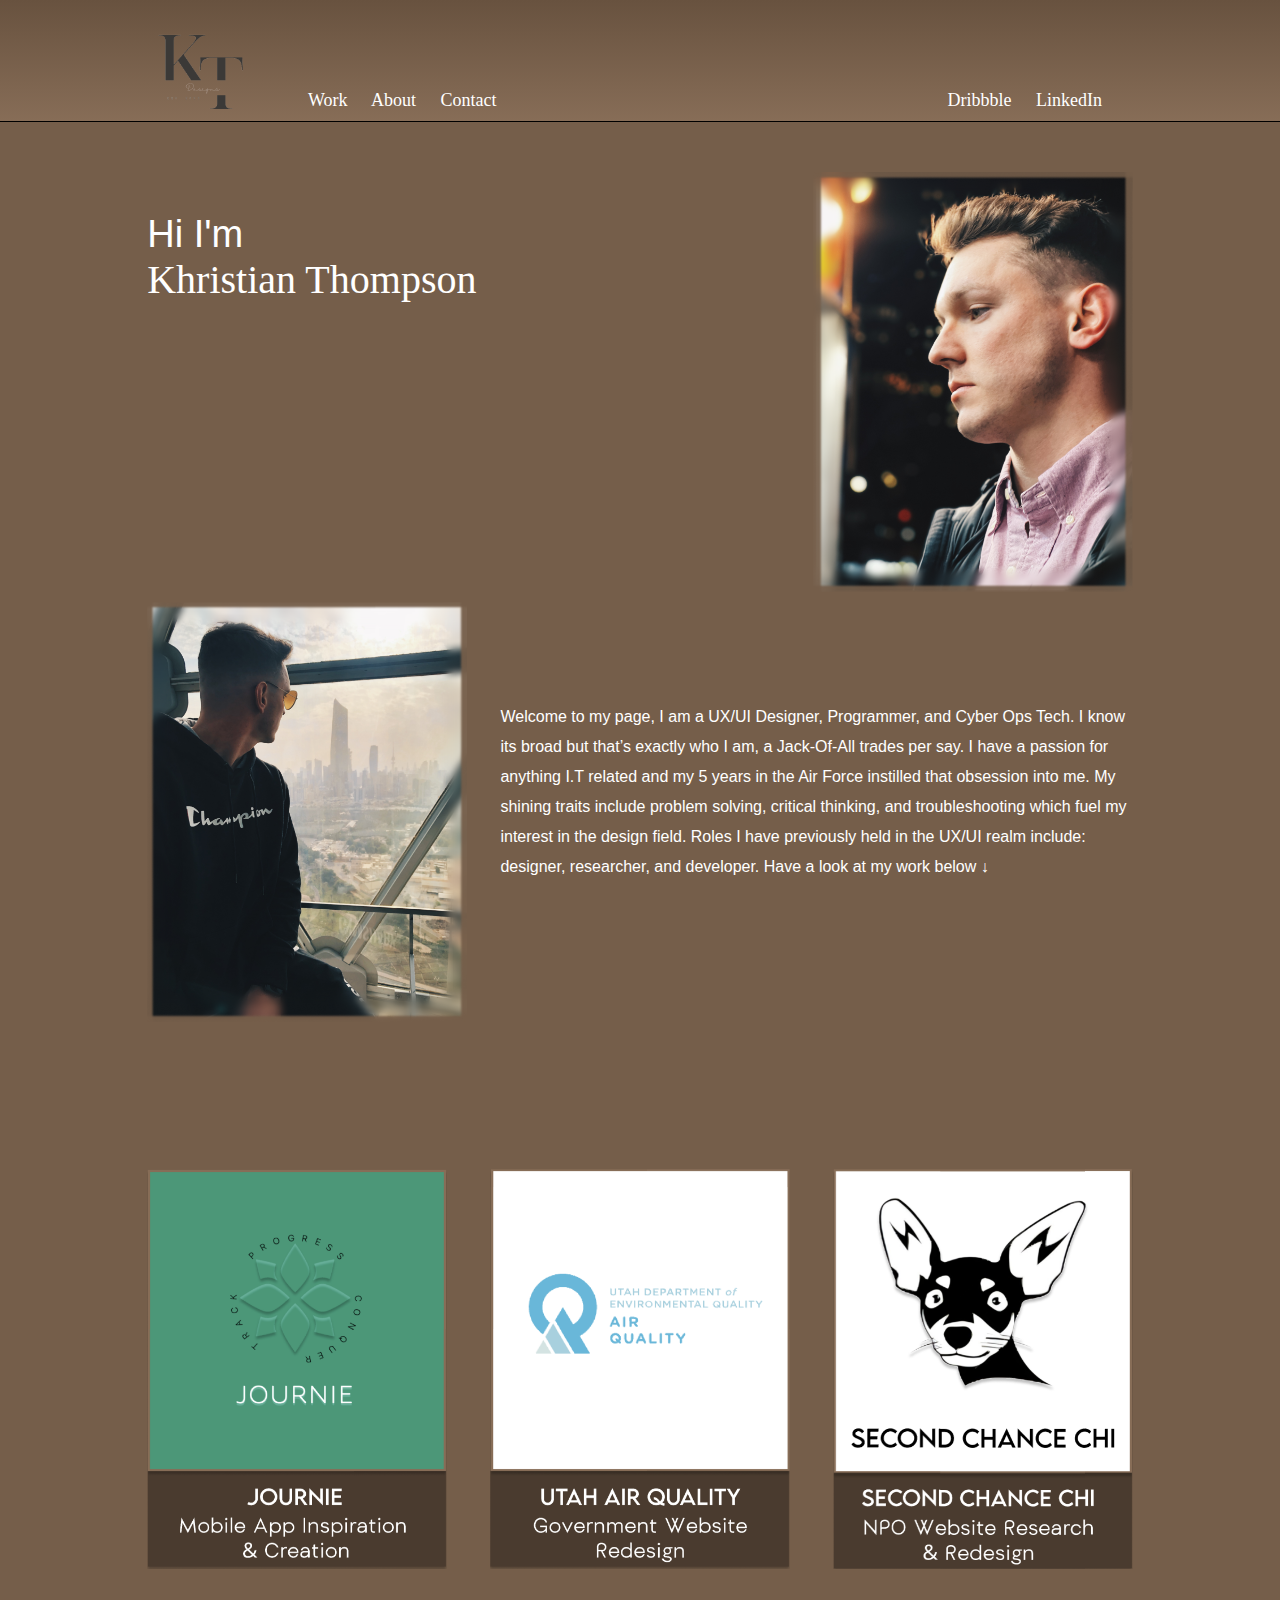
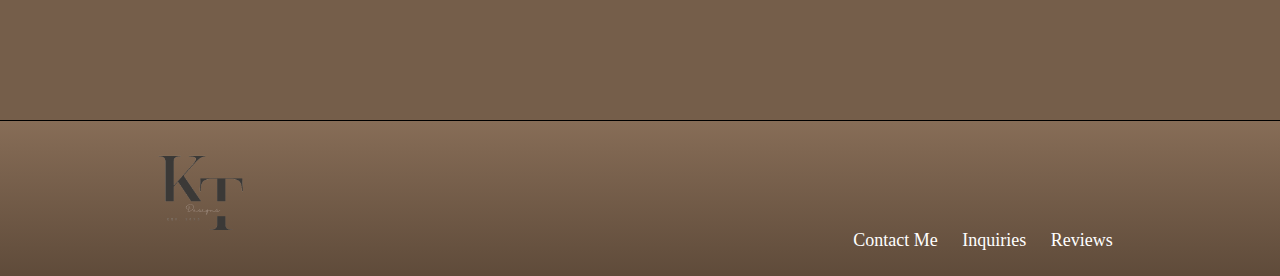
==== index.html @ d5b3e636 "update to fix index" ====
<!DOCTYPE html>
<html>
<head>
  <meta name="viewport" content="width=device-width,initial-scale=1.0">
  <link href="css/homestyle.css" type="text/css" rel="stylesheet">
  <title>Khristian Thompson's Portfolio</title>
  <link href="https://fonts.cdnfonts.com/css/lemonmilk" rel="stylesheet">
  <link href="https://fonts.cdnfonts.com/css/catamaran" rel="stylesheet">
  <link href="https://fonts.cdnfonts.com/css/century-gothic-paneuropean" rel="stylesheet">
</head>
<body>


  <section class="modal hidden">
    <div class="flex">
      <img src="./images/K-removebg-preview.png" width="120px" height="120px" alt="user" />
      <button class="btn-close">⨉</button>
    </div>
    <div>
      <h3>Got a Question?</h3>
      <p>
        Leave your email below, and I will reach out to you as soon as possible!
      </p>
    </div>
  
    <input type="email" id="email" placeholder="Example@gmail.com" />
    <button class="btn">Send</button>
  </section>
  
  <div class="overlay hidden"></div>


  <header>
    <div class="nav">

      <div class="logo">
        <a href="./index.html"><img src="images/K-removebg-preview.png" width="150" height="150"></a>
      </div>

      <div class="left">
        <a href="work.html">Work</a>
        <a href="skills.html">About</a>
        <a id="btn-open" href="#">Contact</a>
      </div>
  
      <div class="right">
        <a href="https://dribbble.com/KhristianT24">Dribbble</a>
        <a href="https://www.linkedin.com/in/khristian-thompson-18772a216/">LinkedIn</a>
      </div>
      
      <div class="rightH">
        <a><img id="menuIcon" src="./images/hamburger.png"></a>
      </div>

    </div>
  </header>

  <div class="container">
    <div class="containerTop">
        <div class="item1">
          <h1>
            <span id="hi">Hi I'm</span>
            <br>
            <span id="name">Khristian Thompson</span>
          </h1>
        </div>
        <div class="item2"><img id="photo1" src="./images/Screenshot 2023-07-05 202908.png"></div>
    </div>
  
    <div class="containerBottom">
      <div class="item3"><img id="photo2" src="./images/Screenshot 2023-07-05 202952.png"></div>
      <div class="item4"><p id="intro">Welcome to my page, I am a UX/UI Designer, Programmer, and Cyber Ops Tech. 
        I know its broad but that’s exactly who I am, a Jack-Of-All trades per say. 
        I have a passion for anything I.T related and my 5 years in the Air Force 
        instilled that obsession into me. My shining traits include problem solving,
        critical thinking, and troubleshooting which fuel my interest in the design
          field. Roles I have previously held in the UX/UI realm include: designer,
          researcher, and developer. Have a look at my work below ↓</p></div>
    </div>
  </div>

  <div class="cases">
    <div class="study" >
      <a href="#"><img id="study1" src="images/journie.png"></a>
    </div>
    <div class="study" >
      <a href="#"><img id="study2" src="images/UT air quality.png"></a>
    </div>
    <div class="study" >
      <a href="#"><img id="study3" src="images/scc.png"></a>
    </div>
</div>

<footer>
  <div class="foot">
    <div class="logoF">
      <img id="footerLogo" src="images/K-removebg-preview.png" width="150"
        height="150">
    </div>
    <div class="rightf">
      <a href="#">Contact Me</a>
      <a href="#">Inquiries</a>
      <a href="#">Reviews</a>
    </div>
  </div>
</footer>

</body>

<script src="./modal.js"></script>

</html>
---- css/homestyle.css ----
/*Header*/
.nav {
  display: flex;
  width: 100%;
  margin: 0%;
  background: linear-gradient(180deg, #68523f 0%, #876D57 100%);
  height: 121px;
  flex-shrink: 0;
  gap: 10px;
  border-bottom: 1px solid;
  border-color: black;
}

.left {
  align-self: flex-end;
  margin-left: 0%;
  margin-bottom: 10px;
  color: #FFF;
  font-size: 18px;
  font-family: 'Lemon/Milk',"Catamaran";
  font-style: normal;
  font-weight: 400;
  line-height: normal;
}

.right{
  margin-left: auto;
  margin-right: 10%;
  align-self: flex-end;
  margin-bottom: 10px;
  color: #FFF;
  font-size: 18px;
  font-family: 'Lemon/Milk',"Catamaran";
  font-style: normal;
  font-weight: 400;
  line-height: normal;
}

#menuIcon{
  width: 0px;
  height: 0px;
}

.logo {
  margin-left:10%;
  margin-right:0%;
  margin-top: 0%;
  flex-shrink: 0;
  cursor: pointer;
}
/*Header End*/







/*Body Start*/
body{
  background-color:#755E4A ;
  margin: 0px;
}

.container {
  display: grid;
  grid-template-rows: 100px 100px /* Three rows with specific heights*/ 
  grid-gap: 50px; /*Adds 10px of space between rows and columns*/
  margin-left: 11.5%;
  margin-right: 11.5%;
}

.containerTop {
  display: grid;
  grid-row: 420px;
  grid-column: 1fr 1fr;
  grid-template-rows: 100px /* Three rows with specific heights*/ 
  grid-gap: 10px; /*Adds 10px of space between rows and columns*/

}

.containerBottom {
  margin-top: 60px;
  display: grid;
  grid-row: 420px;
  grid-column: 40% 60%;
  grid-template-rows: 100px /* Three rows with specific heights*/ 
  grid-gap: 10px; /*Adds 10px of space between rows and columns*/

}



.item1 {
  grid-row: 1; /* The item occupies only row 1 */
  grid-column: 1;
  height: 350px;
  padding-top: 70px;
}
.item2 {
  grid-row: 1; /* The item spans from row 2 to row 4 (takes two rows) */
  grid-column: 2;
  height: 420px;
}






.item3 {
  grid-row: 1; /* The item occupies only row 3 */
  grid-column: 1;
  height: 420px;
  width: 320px;
}  
.item4 {
  grid-row: 1; /* The item occupies only row 3 */
  grid-column: 2;
  height: 420px;
}








#hi{
  color: #FFF;
  font-size: 38px;
  font-family: 'Century Gothic Paneuropean','Arial';
  font-style: normal;
  font-weight: 400;
  line-height: normal;
}

#name{
  color: #FFF;
  font-size: 40px;
  font-family: 'Lemon/Milk',"Catamaran";
  font-style: normal;
  font-weight: 400;
  line-height: normal;
}

#photo1{
  height: 420px;
  width: 320px;
  float: right;
  margin-top: 50px;
}

#photo2{
  height: 420px;
  width: 320px;
}

#intro{
  margin-top:100px;
  margin-left: 5%;
  font-family: 'Century Gothic Paneuropean','Arial';
  font-weight: 500;
  color: white;
  line-height: 30px;
}

.cases{
  display: flex;
  margin: 11.5%;
  max-width: 77%;
  justify-content: space-between;
}

.study:hover{
  transform: scale(1.1);
  transition: 0.25s;
}

.study{
  transform: scale(1.0);
  transition: 0.25s;
}

#study1{
  height: 400px;
  width: 300px;
}

#study2{
  height: 400px;
  width: 300px;
}

#study3{
  height: 400px;
  width: 300px;
}
/*Body End*/

/*Media Query*/
@media screen and (max-width: 600px){


/*Header*/
.nav {
  display: flex;
  width: 100%;
  margin: 0%;
  background: linear-gradient(180deg, #68523f 0%, #876D57 100%);
  height: 121px;
  flex-shrink: 0;
  gap: 10px;
  border-bottom: 1px solid;
  border-color: black;
}

.left {
  align-self: flex-end;
  margin-left: 0%;
  margin-bottom: 10px;
  color: #FFF;
  font-size: 18px;
  font-family: 'Lemon/Milk',"Catamaran";
  font-style: normal;
  font-weight: 400;
  line-height: normal;
  display: none;
}

.right{
  margin-left: auto;
  margin-right: 10%;
  align-self: flex-end;
  margin-bottom: 10px;
  color: #FFF;
  font-size: 18px;
  font-family: 'Lemon/Milk',"Catamaran";
  font-style: normal;
  font-weight: 400;
  line-height: normal;
  display: none;
}

#menuIcon{
  height: 50px;
  width: 50px;
}

.rightH{
  margin-left: auto;
  margin-right: 10%;
  align-self: flex-end;
  margin-bottom: 20px;
}

.logo {
  margin-left:5%;
  margin-right:0%;
  margin-top: 0%;
  flex-shrink: 0;
  cursor: pointer;
}
/*Header End*/

  .container {
    display: grid;
    grid-template-rows: 100px 100px /* Three rows with specific heights*/ 
    grid-gap: 50px; /*Adds 10px of space between rows and columns*/
    margin-left: 11.5%;
    margin-right: 11.5%;
  }
  
  .containerTop {
    display: grid;
    grid-row: 200px;
    grid-column: 50% 50%;
    grid-template-rows: 100px /* Three rows with specific heights*/ 
    grid-gap: 10px; /*Adds 10px of space between rows and columns*/
  
  }
  
  .containerBottom {
    display: grid;
    grid-row: 150px;
    grid-column: 70% 30%;
    grid-template-rows: 100px /* Three rows with specific heights*/ 
    grid-gap: 10px; /*Adds 10px of space between rows and columns*/
  
  }
  
  
  
  .item1 {
    grid-row: 1; /* The item occupies only row 1 */
    grid-column: 1;
    height: 200px;
    padding-top: 70px;
    width: 100%;
  }
  .item2 {
    grid-row: 1; /* The item spans from row 2 to row 4 (takes two rows) */
    grid-column: 2;
    height: 200px;
    width: 100%;
  }
  
  
  
  
  
  
  .item3 {
    grid-row: 1; /* The item occupies only row 3 */
    grid-column: 2;
    height: 200px;
    padding-left: 24%;
    display: none;
    
  }  
  .item4 {
    grid-row: 1; /* The item occupies only row 3 */
    grid-column:1;
    height: 400px;
    margin-left: 0%;
  }







  #photo1{
    height: 250px;
    width: auto;
    margin-top: 50px;
  }
  
  #photo2{
    height: 200px;
    width: 150px;
    display: none;
  }

  #hi{
    color: #FFF;
    font-size: 20px;
    font-family: 'Century Gothic Paneuropean','Arial';
    font-style: normal;
    font-weight: 400;
    line-height: normal;
  }
  
  #name{
    color: #FFF;
    font-size: 22px;
    font-family: 'Lemon/Milk',"Catamaran";
    font-style: normal;
    font-weight: 400;
    line-height: normal;
  }
  
  #intro{
    font-family: 'Century Gothic Paneuropean','Arial';
    font-size: 18px;
    font-weight: 500;
    color: white;
    line-height: 30px;
    margin-top: 0%;
    margin-left: 0px;
  }

  #study1{
    height: 300px;
    width: 220px;
  }
  
  #study2{
    height: 300px;
    width: 220px;
  }
  
  #study3{
    height: 300px;
    width: 220px;
  }
  .cases{
    display: flex;
    margin: 11.5%;
    flex-direction: column;
    align-items: center;
    gap: 30px;
  }

  
.foot{
  display: flex;
  background: linear-gradient(360deg, #5f4b3a 0%, #876D57 100%);
  height: 150px;
  width: 100%;
  flex-shrink: 0;
  border-top: 1px solid;
  border-color: black;
  bottom: 0;
  padding-bottom: 5px;
}

.logoF{
  margin-left: 5%;
}


.rightf{
  display: flex;
  margin-left: auto;
  margin-right: 11.5%;
  align-self: flex-end;
  margin-bottom: 20px;
  color: #FFF;
  font-size: 18px;
  font-family: 'Lemon/Milk',"Catamaran";
  font-style: normal;
  font-weight: 400;
  line-height: normal;
  flex-direction: column;
  gap: 10px;
}
}






/*Footer Start*/
.foot{
  display: flex;
  margin: 0%;
  margin-top: auto;
  background: linear-gradient(360deg, #5f4b3a 0%, #876D57 100%);
  height: 153px;
  width: 100%;
  flex-shrink: 0;
  border-top: 1px solid;
  border-color: black;
}

.logoF{
  margin-left: 10%;
}
.rightf{
  margin-left: auto;
  margin-right: 11.5%;
  align-self: flex-end;
  margin-bottom: 20px;
  color: #FFF;
  font-size: 18px;
  font-family: 'Lemon/Milk',"Catamaran";
  font-style: normal;
  font-weight: 400;
  line-height: normal;
}
.rightf a{
  text-decoration: none;
  color: white;
  margin-right:20px;
  transition: 1s;
  cursor: pointer;
}
.rightf a:hover{
  color: white;
  transition: 0.5s;
  -webkit-text-stroke-width: 0.5px;
  -webkit-text-stroke-color: black;
  text-shadow: 2px 2px 2px rgb(0, 0, 0, 0.5);
  cursor: pointer;
}

/*Footer Start*/

.nav a{
  text-decoration: none;
  color: white;
  margin-right:20px;
  transition: 1s;
  cursor: pointer;
}

.nav a:hover{
  color: white;
  transition: 0.5s;
  -webkit-text-stroke-width: 0.5px;
  -webkit-text-stroke-color: black;
  text-shadow: 2px 2px 2px rgb(0, 0, 0, 0.5);
  cursor: pointer;
}
/*Footer End*/


/*;*/



.foot{
  display: flex;
  background: linear-gradient(360deg, #5f4b3a 0%, #876D57 100%);
  height: 150px;
  width: 100%;
  flex-shrink: 0;
  border-top: 1px solid;
  border-color: black;
  bottom: 0;
  padding-bottom: 5px;
}

.logoF{
  margin-left: 10%;
}
.rightf{
  margin-left: auto;
  margin-right: 11.5%;
  align-self: flex-end;
  margin-bottom: 20px;
  color: #FFF;
  font-size: 18px;
  font-family: 'Lemon/Milk',"Catamaran";
  font-style: normal;
  font-weight: 400;
  line-height: normal;
}







/*Modal*/

.modal {
  display: flex;
  flex-direction: column;
  justify-content: center;
  gap: 0.4rem;
  width: 450px;
  padding: 1.3rem;
  min-height: 250px;
  position: absolute;
  z-index: 2;
  top: 20%;
  background-color: #876D57;
  border: 1px solid #ddd;
  left: 38.5%;
}



.modal .flex {
  display: flex;
  align-items: center;
  justify-content: space-between;
}

.modal input {
  padding: 0.7rem 1rem;
  border: 1px solid #ddd;
  font-size: 0.9em;
}

.modal p {
  font-size: 15px;
  color: #ffffff;
  margin: 0.4rem 0 0.2rem;
  font-family: 'Century Gothic Paneuropean','Arial';
}

.modal h3{
  font-family: 'Lemon/Milk',"Catamaran";
  color: white;
}

button {
  cursor: pointer;
  border: none;
  font-weight: 600;
}

.btn {
  display: inline-block;
  padding: 0.8rem 1.4rem;
  font-weight: 700;
  background-color: black;
  color: white;
  text-align: center;
  font-size: 1em;
}

.btn-open {
  position: absolute;
  bottom: 150px;
}

.btn-close {
  transform: translate(10px, -20px);
  padding: 0.5rem 0.7rem;
  background: #eee;
  border-radius: 50%;
}

.overlay {
  position: fixed;
  top: 0;
  bottom: 0;
  left: 0;
  right: 0;
  width: 100%;
  height: 100%;
  background: rgba(0, 0, 0, 0.5);
  backdrop-filter: blur(3px);
  z-index: 1;
}

.hidden {
  display: none;
}
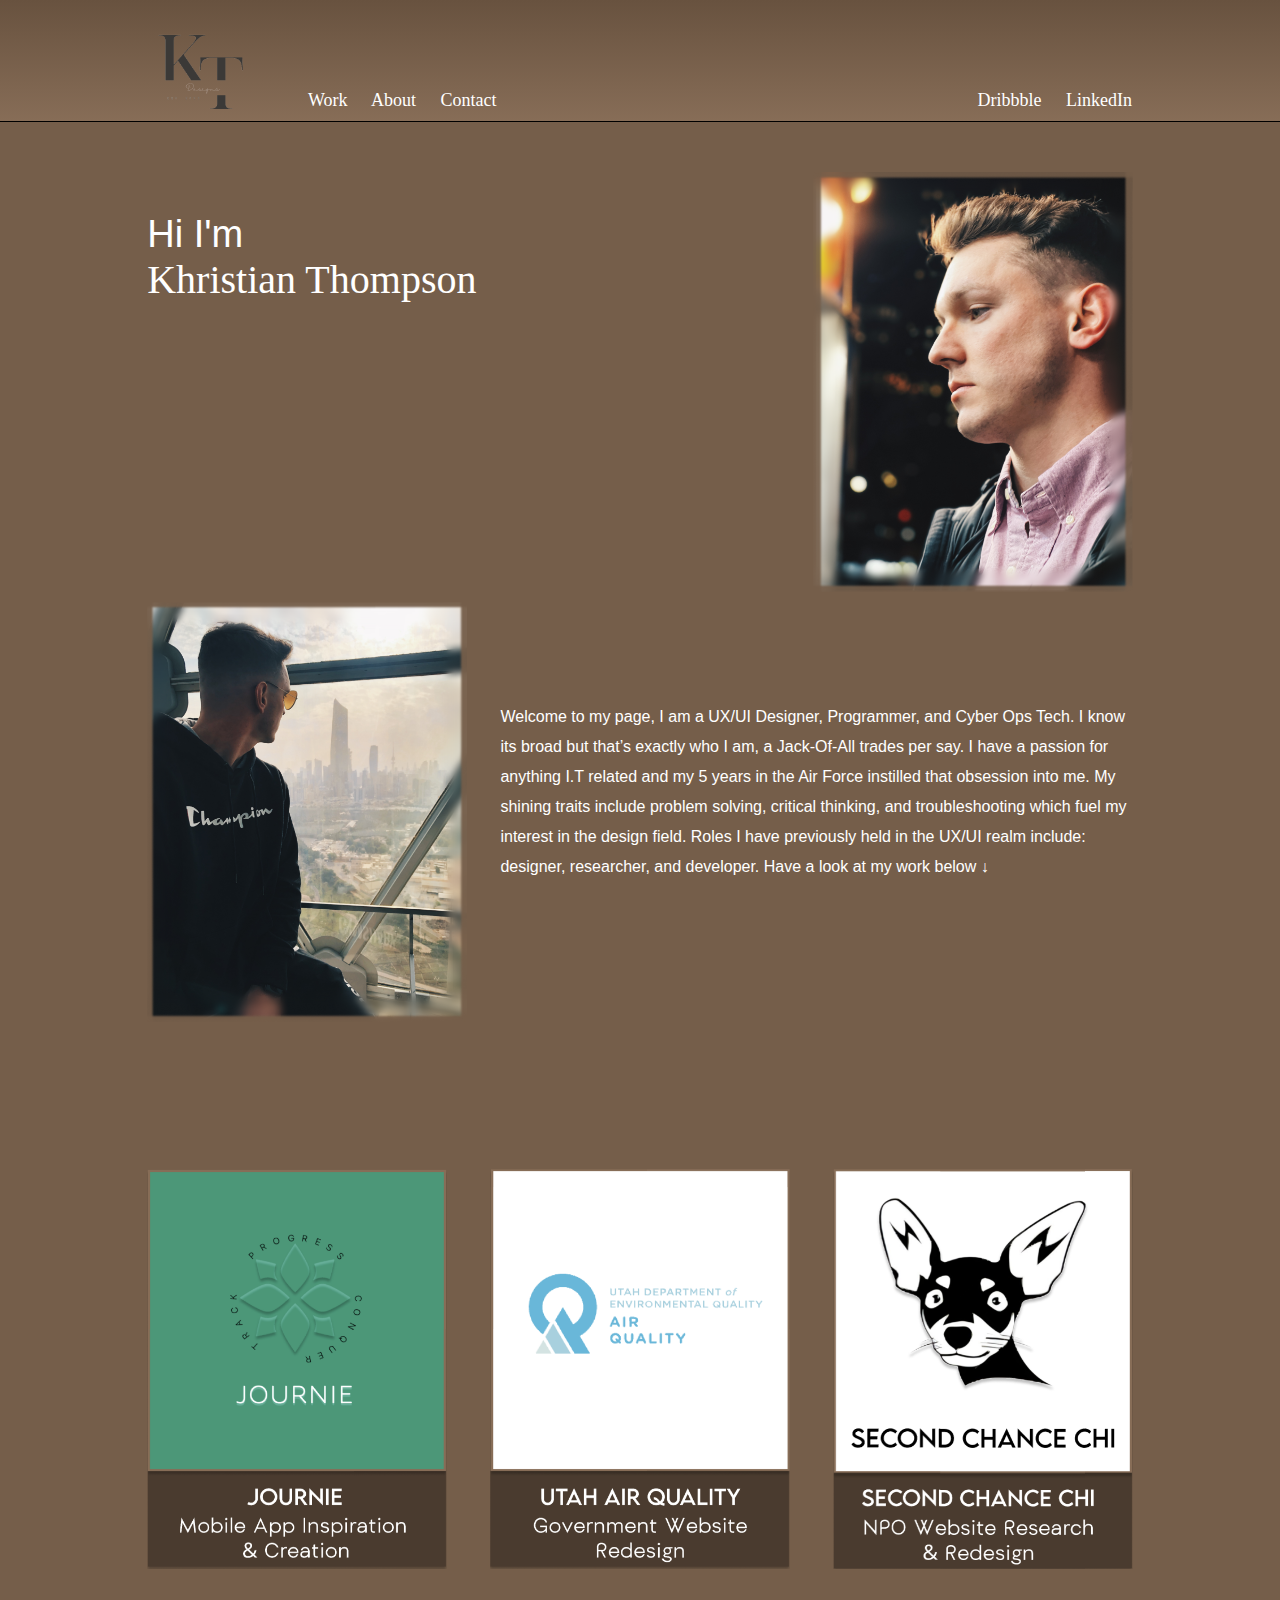
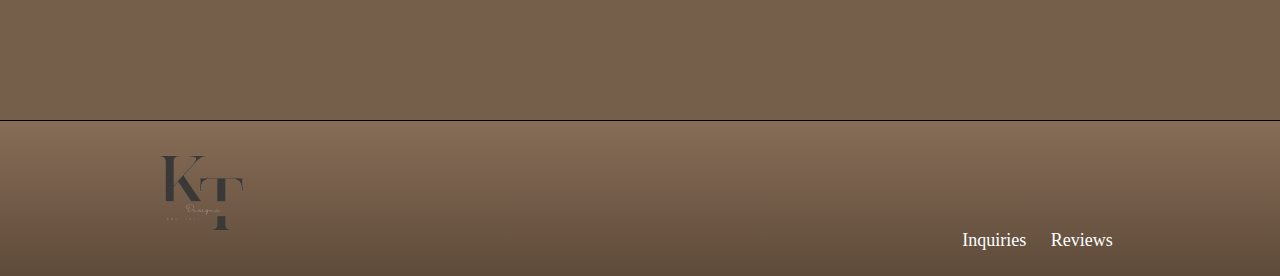
==== commit 7846a366: "All pages made to respond" ====
--- a/index.html
+++ b/index.html
@@ -9,7 +9,6 @@
   <link href="https://fonts.cdnfonts.com/css/century-gothic-paneuropean" rel="stylesheet">
 </head>
 <body>
-
 
   <section class="modal hidden">
     <div class="flex">
@@ -49,11 +48,22 @@
       </div>
       
       <div class="rightH">
-        <a><img id="menuIcon" src="./images/hamburger.png"></a>
+        <div class="dropdown">
+          <button onclick="myFunction()" class="dropbtn"></button>
+          <div id="myDropdown" class="dropdown-content">
+            <a href="./work.html">Work</a>
+            <hr>
+            <a href="./skills.html">About</a>
+            <hr>
+            <a href="mailto:Khristiant.24@gmail.com">Contact</a>
+          </div>
+        </div>
+        
       </div>
 
     </div>
   </header>
+
 
   <div class="container">
     <div class="containerTop">
@@ -98,7 +108,6 @@
         height="150">
     </div>
     <div class="rightf">
-      <a href="#">Contact Me</a>
       <a href="#">Inquiries</a>
       <a href="#">Reviews</a>
     </div>
@@ -108,5 +117,6 @@
 </body>
 
 <script src="./modal.js"></script>
+<script src="https://ajax.googleapis.com/ajax/libs/jquery/2.1.3/jquery.min.js"></script>
 
 </html>--- a/css/homestyle.css
+++ b/css/homestyle.css
@@ -164,6 +164,7 @@
   font-weight: 500;
   color: white;
   line-height: 30px;
+  font-size: 16px;
 }
 
 .cases{
@@ -197,237 +198,13 @@
   height: 400px;
   width: 300px;
 }
+
+.rightH{
+  display: none;
+}
 /*Body End*/
 
-/*Media Query*/
-@media screen and (max-width: 600px){
-
-
-/*Header*/
-.nav {
-  display: flex;
-  width: 100%;
-  margin: 0%;
-  background: linear-gradient(180deg, #68523f 0%, #876D57 100%);
-  height: 121px;
-  flex-shrink: 0;
-  gap: 10px;
-  border-bottom: 1px solid;
-  border-color: black;
-}
-
-.left {
-  align-self: flex-end;
-  margin-left: 0%;
-  margin-bottom: 10px;
-  color: #FFF;
-  font-size: 18px;
-  font-family: 'Lemon/Milk',"Catamaran";
-  font-style: normal;
-  font-weight: 400;
-  line-height: normal;
-  display: none;
-}
-
-.right{
-  margin-left: auto;
-  margin-right: 10%;
-  align-self: flex-end;
-  margin-bottom: 10px;
-  color: #FFF;
-  font-size: 18px;
-  font-family: 'Lemon/Milk',"Catamaran";
-  font-style: normal;
-  font-weight: 400;
-  line-height: normal;
-  display: none;
-}
-
-#menuIcon{
-  height: 50px;
-  width: 50px;
-}
-
-.rightH{
-  margin-left: auto;
-  margin-right: 10%;
-  align-self: flex-end;
-  margin-bottom: 20px;
-}
-
-.logo {
-  margin-left:5%;
-  margin-right:0%;
-  margin-top: 0%;
-  flex-shrink: 0;
-  cursor: pointer;
-}
-/*Header End*/
-
-  .container {
-    display: grid;
-    grid-template-rows: 100px 100px /* Three rows with specific heights*/ 
-    grid-gap: 50px; /*Adds 10px of space between rows and columns*/
-    margin-left: 11.5%;
-    margin-right: 11.5%;
-  }
-  
-  .containerTop {
-    display: grid;
-    grid-row: 200px;
-    grid-column: 50% 50%;
-    grid-template-rows: 100px /* Three rows with specific heights*/ 
-    grid-gap: 10px; /*Adds 10px of space between rows and columns*/
-  
-  }
-  
-  .containerBottom {
-    display: grid;
-    grid-row: 150px;
-    grid-column: 70% 30%;
-    grid-template-rows: 100px /* Three rows with specific heights*/ 
-    grid-gap: 10px; /*Adds 10px of space between rows and columns*/
-  
-  }
-  
-  
-  
-  .item1 {
-    grid-row: 1; /* The item occupies only row 1 */
-    grid-column: 1;
-    height: 200px;
-    padding-top: 70px;
-    width: 100%;
-  }
-  .item2 {
-    grid-row: 1; /* The item spans from row 2 to row 4 (takes two rows) */
-    grid-column: 2;
-    height: 200px;
-    width: 100%;
-  }
-  
-  
-  
-  
-  
-  
-  .item3 {
-    grid-row: 1; /* The item occupies only row 3 */
-    grid-column: 2;
-    height: 200px;
-    padding-left: 24%;
-    display: none;
-    
-  }  
-  .item4 {
-    grid-row: 1; /* The item occupies only row 3 */
-    grid-column:1;
-    height: 400px;
-    margin-left: 0%;
-  }
-
-
-
-
-
-
-
-  #photo1{
-    height: 250px;
-    width: auto;
-    margin-top: 50px;
-  }
-  
-  #photo2{
-    height: 200px;
-    width: 150px;
-    display: none;
-  }
-
-  #hi{
-    color: #FFF;
-    font-size: 20px;
-    font-family: 'Century Gothic Paneuropean','Arial';
-    font-style: normal;
-    font-weight: 400;
-    line-height: normal;
-  }
-  
-  #name{
-    color: #FFF;
-    font-size: 22px;
-    font-family: 'Lemon/Milk',"Catamaran";
-    font-style: normal;
-    font-weight: 400;
-    line-height: normal;
-  }
-  
-  #intro{
-    font-family: 'Century Gothic Paneuropean','Arial';
-    font-size: 18px;
-    font-weight: 500;
-    color: white;
-    line-height: 30px;
-    margin-top: 0%;
-    margin-left: 0px;
-  }
-
-  #study1{
-    height: 300px;
-    width: 220px;
-  }
-  
-  #study2{
-    height: 300px;
-    width: 220px;
-  }
-  
-  #study3{
-    height: 300px;
-    width: 220px;
-  }
-  .cases{
-    display: flex;
-    margin: 11.5%;
-    flex-direction: column;
-    align-items: center;
-    gap: 30px;
-  }
-
-  
-.foot{
-  display: flex;
-  background: linear-gradient(360deg, #5f4b3a 0%, #876D57 100%);
-  height: 150px;
-  width: 100%;
-  flex-shrink: 0;
-  border-top: 1px solid;
-  border-color: black;
-  bottom: 0;
-  padding-bottom: 5px;
-}
-
-.logoF{
-  margin-left: 5%;
-}
-
-
-.rightf{
-  display: flex;
-  margin-left: auto;
-  margin-right: 11.5%;
-  align-self: flex-end;
-  margin-bottom: 20px;
-  color: #FFF;
-  font-size: 18px;
-  font-family: 'Lemon/Milk',"Catamaran";
-  font-style: normal;
-  font-weight: 400;
-  line-height: normal;
-  flex-direction: column;
-  gap: 10px;
-}
-}
+
 
 
 
@@ -537,22 +314,23 @@
 
 
 
+
 /*Modal*/
 
 .modal {
   display: flex;
   flex-direction: column;
-  justify-content: center;
   gap: 0.4rem;
   width: 450px;
   padding: 1.3rem;
   min-height: 250px;
-  position: absolute;
+  position: fixed;
   z-index: 2;
-  top: 20%;
+  top: 25%;
   background-color: #876D57;
   border: 1px solid #ddd;
   left: 38.5%;
+  justify-content: center;
 }
 
 
@@ -570,7 +348,7 @@
 }
 
 .modal p {
-  font-size: 15px;
+  font-size: 16px;
   color: #ffffff;
   margin: 0.4rem 0 0.2rem;
   font-family: 'Century Gothic Paneuropean','Arial';
@@ -595,6 +373,8 @@
   color: white;
   text-align: center;
   font-size: 1em;
+  font-family: 'Lemon/Milk',"Catamaran";
+  width: 30%;
 }
 
 .btn-open {
@@ -607,6 +387,7 @@
   padding: 0.5rem 0.7rem;
   background: #eee;
   border-radius: 50%;
+  margin-right: 20px;
 }
 
 .overlay {
@@ -622,6 +403,364 @@
   z-index: 1;
 }
 
+#email{
+  width: 60%;
+}
+
+
 .hidden {
   display: none;
-}+}
+
+
+
+
+
+
+
+
+
+
+
+
+
+
+
+
+
+
+
+
+
+
+
+
+
+
+
+
+
+/*Media Query*/
+@media screen and (max-width: 600px){
+
+  
+  
+/*Menu Start*/
+.dropbtn {
+    background-color: #ffffff00;
+    background-image: url('/images/hamburger.png');
+    background-repeat: none;
+    background-size: 100%;
+    height: 60px;
+    width: 60px;
+    color: white;
+    padding: 16px;
+    font-size: 16px;
+    border: none;
+    cursor: pointer;
+  }
+  
+  /* Dropdown button on hover & focus */
+  .dropbtn:hover, .dropbtn:focus {
+    background-color: #00000020;
+  }
+  
+  /* The container <div> - needed to position the dropdown content */
+  .dropdown {
+    position: relative;
+    display: inline-block;
+  }
+  
+  /* Dropdown Content (Hidden by Default) */
+  .dropdown-content {
+    display: none;
+    position: absolute;
+    background-color: #755E4A;
+    min-width: 520px;
+    margin-left: -400px;
+    margin-right: 0;
+    margin-top: 20px;
+    box-shadow: 0px 8px 16px 0px rgba(0,0,0,0.2);
+    border: black solid 0.1px;
+  }
+  
+  a{
+    font-family: 'Lemon/Milk',"Catamaran";
+    text-align: center;
+  }
+  
+  hr{
+      border-color: black;
+  }
+  
+  /* Links inside the dropdown */
+  .dropdown-content a {
+    color: white;
+    padding: 12px 16px;
+    text-decoration: none;
+    display: block;
+  }
+  
+  /* Change color of dropdown links on hover */
+  .dropdown-content a:hover {
+    background-color: #8f735b;
+  }
+  
+  /* Show the dropdown menu (use JS to add this class to the .dropdown-content container when the user clicks on the dropdown button) */
+  .show {display:block;}
+/*Menu End*/
+  
+  
+  
+  
+  
+  
+  
+  
+/*Header Start*/
+  .nav {
+    display: flex;
+    width: 100%;
+    margin: 0%;
+    background: linear-gradient(180deg, #68523f 0%, #876D57 100%);
+    height: 121px;
+    flex-shrink: 0;
+    gap: 10px;
+    border-bottom: 1px solid;
+    border-color: black;
+  }
+  
+  .left {
+    align-self: flex-end;
+    margin-left: 0%;
+    margin-bottom: 10px;
+    color: #FFF;
+    font-size: 18px;
+    font-family: 'Lemon/Milk',"Catamaran";
+    font-style: normal;
+    font-weight: 400;
+    line-height: normal;
+    display: none;
+  }
+  
+  .right{
+    margin-left: auto;
+    margin-right: 10%;
+    align-self: flex-end;
+    margin-bottom: 10px;
+    color: #FFF;
+    font-size: 18px;
+    font-family: 'Lemon/Milk',"Catamaran";
+    font-style: normal;
+    font-weight: 400;
+    line-height: normal;
+    display: none;
+  }
+  
+  #menuIcon{
+    height: 50px;
+    width: 50px;
+    z-index: 1;
+  }
+  
+  .rightH{
+    display: flex;
+    margin-left: auto;
+    margin-right: 12%;
+    align-self: flex-end;
+    margin-bottom: 20px;
+  }
+  
+  .logo {
+    margin-left:5%;
+    margin-right:0%;
+    margin-top: 0%;
+    flex-shrink: 0;
+    cursor: pointer;
+  }
+/*Header End*/
+  
+
+
+
+
+
+
+
+
+/*Body Start*/
+    .container {
+      display: grid;
+      grid-template-rows: 100px 100px /* Three rows with specific heights*/ 
+      grid-gap: 50px; /*Adds 10px of space between rows and columns*/
+      margin-left: 11.5%;
+      margin-right: 11.5%;
+    }
+    
+    .containerTop {
+      display: grid;
+      grid-row: 200px;
+      grid-column: 50% 50%;
+      grid-template-rows: 100px /* Three rows with specific heights*/ 
+      grid-gap: 10px; /*Adds 10px of space between rows and columns*/
+    
+    }
+    
+    .containerBottom {
+      display: grid;
+      grid-row: 150px;
+      grid-column: 70% 30%;
+      grid-template-rows: 100px /* Three rows with specific heights*/ 
+      grid-gap: 10px; /*Adds 10px of space between rows and columns*/
+    
+    }
+    
+    
+    
+    .item1 {
+      grid-row: 1; /* The item occupies only row 1 */
+      grid-column: 1;
+      height: 200px;
+      padding-top: 70px;
+      width: 100%;
+    }
+    .item2 {
+      grid-row: 1; /* The item spans from row 2 to row 4 (takes two rows) */
+      grid-column: 2;
+      height: 200px;
+      width: 100%;
+    }
+    
+    
+    
+    
+    
+    
+    .item3 {
+      grid-row: 1; /* The item occupies only row 3 */
+      grid-column: 2;
+      height: 200px;
+      padding-left: 24%;
+      display: none;
+      
+    }  
+    .item4 {
+      grid-row: 1; /* The item occupies only row 3 */
+      grid-column:1;
+      height: 400px;
+      margin-left: 0%;
+    }
+  
+  
+  
+  
+  
+  
+  
+    #photo1{
+      height: 250px;
+      width: auto;
+      margin-top: 50px;
+    }
+    
+    #photo2{
+      height: 200px;
+      width: 150px;
+      display: none;
+    }
+  
+    #hi{
+      color: #FFF;
+      font-size: 20px;
+      font-family: 'Century Gothic Paneuropean','Arial';
+      font-style: normal;
+      font-weight: 400;
+      line-height: normal;
+    }
+    
+    #name{
+      color: #FFF;
+      font-size: 22px;
+      font-family: 'Lemon/Milk',"Catamaran";
+      font-style: normal;
+      font-weight: 400;
+      line-height: normal;
+    }
+    
+    #intro{
+      font-family: 'Century Gothic Paneuropean','Arial';
+      font-size: 18px;
+      font-weight: 500;
+      color: white;
+      line-height: 30px;
+      margin-top: 0%;
+      margin-left: 0px;
+    }
+  
+    #study1{
+      height: 300px;
+      width: 220px;
+    }
+    
+    #study2{
+      height: 300px;
+      width: 220px;
+    }
+    
+    #study3{
+      height: 300px;
+      width: 220px;
+    }
+    .cases{
+      display: flex;
+      margin: 11.5%;
+      flex-direction: column;
+      align-items: center;
+      gap: 30px;
+    }
+/*Body End*/
+
+
+
+
+
+
+
+/*Footer Start*/
+  .foot{
+    display: flex;
+    background: linear-gradient(360deg, #5f4b3a 0%, #876D57 100%);
+    height: 150px;
+    width: 100%;
+    flex-shrink: 0;
+    border-top: 1px solid;
+    border-color: black;
+    bottom: 0;
+    padding-bottom: 5px;
+  }
+  
+  .logoF{
+    margin-left: 5%;
+  }
+  
+  
+  .rightf{
+    display: flex;
+    margin-left: auto;
+    margin-right: 11.5%;
+    align-self: flex-end;
+    margin-bottom: 40px;
+    color: #FFF;
+    font-size: 18px;
+    font-family: 'Lemon/Milk',"Catamaran";
+    font-style: normal;
+    font-weight: 400;
+    line-height: normal;
+    flex-direction: column;
+    gap: 10px;
+  }
+/*Footer End*/
+
+  }
+  
+  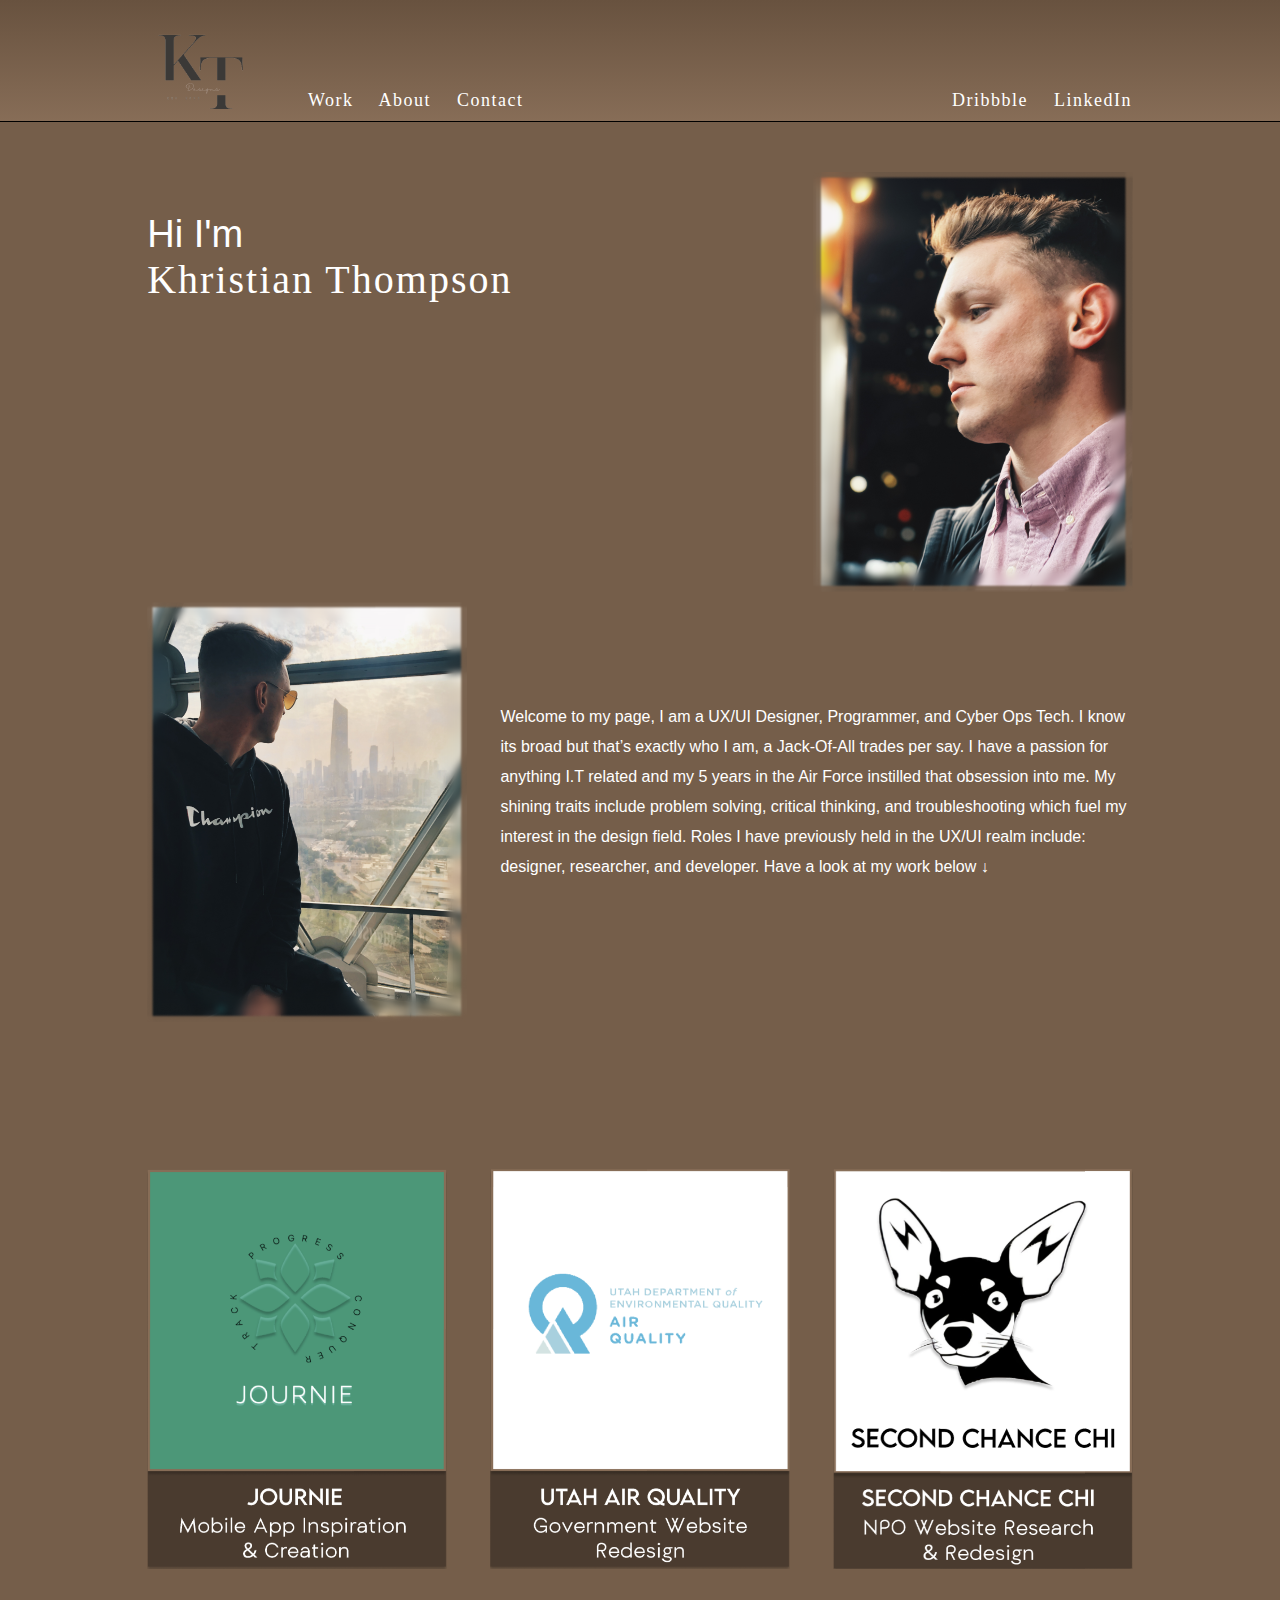
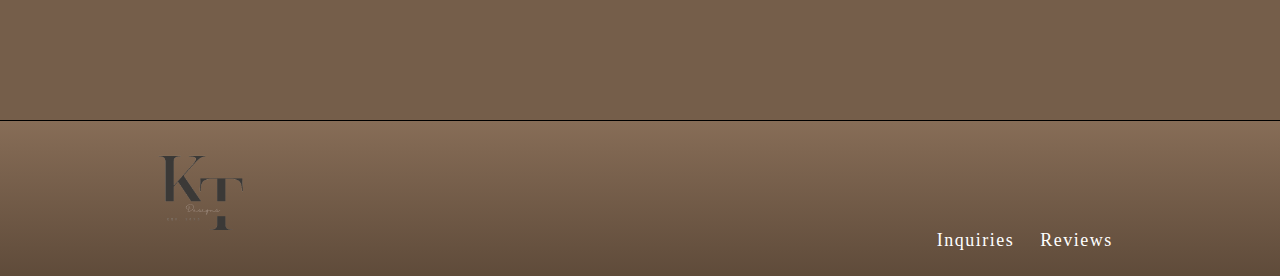
==== commit 9030cf00: "adding Module 20 Case study to 19" ====
--- a/index.html
+++ b/index.html
@@ -10,6 +10,7 @@
 </head>
 <body>
 
+  <!--Contact Me Modal-->
   <section class="modal hidden">
     <div class="flex">
       <img src="./images/K-removebg-preview.png" width="120px" height="120px" alt="user" />
@@ -27,11 +28,14 @@
   </section>
   
   <div class="overlay hidden"></div>
+  <!--End Contact Me Modal-->
 
 
+
+  
   <header>
+  <!--Desktop Header/Nav-->
     <div class="nav">
-
       <div class="logo">
         <a href="./index.html"><img src="images/K-removebg-preview.png" width="150" height="150"></a>
       </div>
@@ -46,10 +50,14 @@
         <a href="https://dribbble.com/KhristianT24">Dribbble</a>
         <a href="https://www.linkedin.com/in/khristian-thompson-18772a216/">LinkedIn</a>
       </div>
+  <!--End Desktop Header/Nav-->
       
+
+
+  <!--Mobile Header/Nav-->
       <div class="rightH">
         <div class="dropdown">
-          <button onclick="myFunction()" class="dropbtn"></button>
+          <button onclick="myFunction()" class="dropbtn" style="background-image: url('./images/hamburger.png');"></button>
           <div id="myDropdown" class="dropdown-content">
             <a href="./work.html">Work</a>
             <hr>
@@ -58,13 +66,15 @@
             <a href="mailto:Khristiant.24@gmail.com">Contact</a>
           </div>
         </div>
-        
       </div>
-
+  <!--End Mobile Header/Nav-->
     </div>
   </header>
 
 
+
+
+  <!--Begin Body Content-->
   <div class="container">
     <div class="containerTop">
         <div class="item1">
@@ -88,7 +98,11 @@
           researcher, and developer. Have a look at my work below ↓</p></div>
     </div>
   </div>
+  <!--End Body Content-->
 
+
+
+  <!--Begin Body Case Content-->
   <div class="cases">
     <div class="study" >
       <a href="#"><img id="study1" src="images/journie.png"></a>
@@ -97,10 +111,15 @@
       <a href="#"><img id="study2" src="images/UT air quality.png"></a>
     </div>
     <div class="study" >
-      <a href="#"><img id="study3" src="images/scc.png"></a>
+      <a href="./scc.html"><img id="study3" src="images/scc.png"></a>
     </div>
-</div>
+  </div>
+  <!--End Body Case Content-->
 
+
+
+
+<!--Footer-->
 <footer>
   <div class="foot">
     <div class="logoF">
@@ -113,10 +132,13 @@
     </div>
   </div>
 </footer>
-
+<!--End Footer-->
 </body>
 
+
+<!--Begin Scripts-->
 <script src="./modal.js"></script>
 <script src="https://ajax.googleapis.com/ajax/libs/jquery/2.1.3/jquery.min.js"></script>
+<!--End Scripts-->
 
 </html>--- a/css/homestyle.css
+++ b/css/homestyle.css
@@ -21,6 +21,8 @@
   font-style: normal;
   font-weight: 400;
   line-height: normal;
+  letter-spacing: 1.5px;
+
 }
 
 .right{
@@ -34,6 +36,8 @@
   font-style: normal;
   font-weight: 400;
   line-height: normal;
+  letter-spacing: 1.5px;
+
 }
 
 #menuIcon{
@@ -143,6 +147,7 @@
   font-style: normal;
   font-weight: 400;
   line-height: normal;
+  letter-spacing: 2px;
 }
 
 #photo1{
@@ -238,6 +243,8 @@
   font-style: normal;
   font-weight: 400;
   line-height: normal;
+  letter-spacing: 1.5px;
+
 }
 .rightf a{
   text-decoration: none;
@@ -357,6 +364,8 @@
 .modal h3{
   font-family: 'Lemon/Milk',"Catamaran";
   color: white;
+  letter-spacing: 1.5px;
+
 }
 
 button {
@@ -375,6 +384,8 @@
   font-size: 1em;
   font-family: 'Lemon/Milk',"Catamaran";
   width: 30%;
+  letter-spacing: 1.5px;
+
 }
 
 .btn-open {
@@ -411,6 +422,7 @@
 .hidden {
   display: none;
 }
+/*End Modal*/
 
 
 
@@ -447,19 +459,18 @@
   
 /*Menu Start*/
 .dropbtn {
-    background-color: #ffffff00;
-    background-image: url('/images/hamburger.png');
-    background-repeat: none;
-    background-size: 100%;
-    height: 60px;
-    width: 60px;
-    color: white;
-    padding: 16px;
-    font-size: 16px;
-    border: none;
-    cursor: pointer;
-  }
-  
+  background-color: #ffffff00;
+  background-image: url('/images/hamburger.png');
+  background-repeat: none;
+  background-size: 100%;
+  height: 60px;
+  width: 60px;
+  color: white;
+  padding: 16px;
+  font-size: 16px;
+  border: none;
+  cursor: pointer;
+}
   /* Dropdown button on hover & focus */
   .dropbtn:hover, .dropbtn:focus {
     background-color: #00000020;
